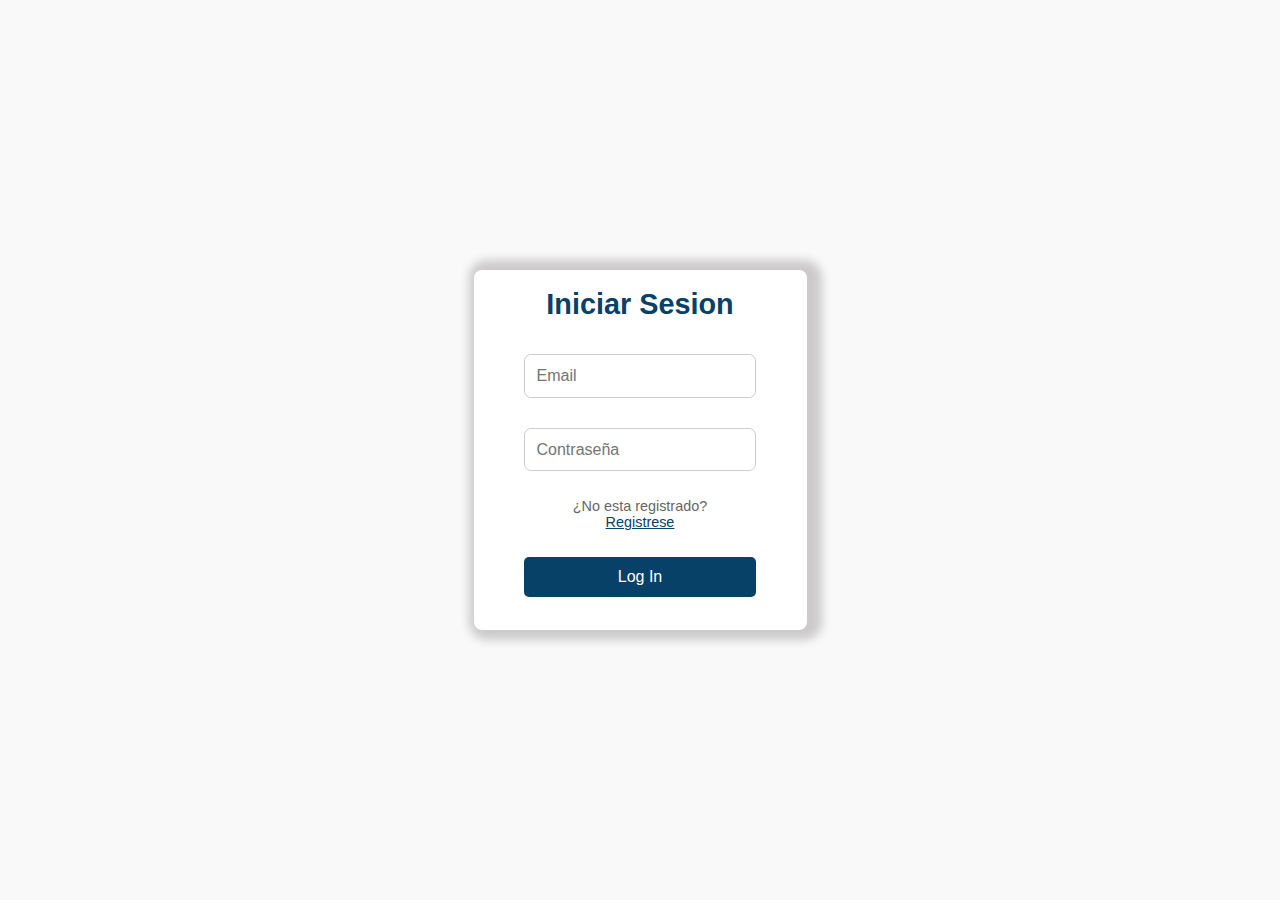
==== index.html @ da1e67c6 "Lo que tengo hasta ahora del proyecto" ====
<!DOCTYPE html>
<html lang="en">
<head>
    <meta charset="UTF-8">
    <title>Autoescuela</title>
    <link href="css/cssLogIn..css" rel="stylesheet">
    <link href="css/cssLogIn2.css" rel="stylesheet">
    <script src="js/claseUsuario.js"></script>
    <script src="js/JsLogIn.js"></script>
</head>
<body>
    <header>
        <h1></h1>
    </header>
<main>
    <div id="formLogIn">
    <form id="botonLogIn">
        <h2>Iniciar Sesion</h2>
        <input type="text" id="emailLogIn" placeholder="Email"><br>
        <input type="password" id="passwordLogIn" placeholder="Contraseña"><br>

        <label>¿No esta registrado? <br><a id="registrarse">Registrese</a> </label><br>
        <input type="submit"  value="Log In">
    </form>
</div>
<div id="formRegistrar">
    <form id="botonRegistrar">    
        <h2>Registrarse</h2>
        <input type="text" id="emailRegistrar" placeholder="Email"><br>
        <input type="password" id="contrasenaRegistrar" placeholder="Contraseña"><br>
        <p>Elige tu rol:</p>
        <select id="rolRegistrarse">
            <option>Alunmo</option>
            <option>Profesor</option>
            <option>Admin</option>
        </select><br>
        <label>¿Ya estas registrado?<br><a id="iniciarSesion">Iniciar Sesion</a></label>
        <input type="submit"  value="Registrar">
    </form>
</div>
</main>
</body>
<footer>
    <h1></h1>
</footer>

</html>
---- css/cssLogIn2.css ----
* {
    margin: 0;
    padding: 0;
    box-sizing: border-box;
}

body {
    font-family: Arial, sans-serif;
    background-color: #f9f9f9;
    color: #333;
    display: flex;
    justify-content: center;
    align-items: center;
    height: 100vh; 
    
}


header h1, footer h1 {
    display: none;
}


#formLogIn, #formRegistrar {
    width: 37vh;
    background-color: #fff;
    padding: 2vh;
    border-radius: 8px;
    box-shadow: 0px 4px 10px rgba(0, 0, 0, 0.1);
    display: none; 
    justify-content: center;
    box-shadow: 5px 0px 10px 10px rgb(204, 202, 202);
}

#formLogIn {
    display: flex; 
}

form h2 {
    font-size: 1.8rem;
    color: #074167;
    margin-bottom: 2vh;
    text-align: center;
}

form input, form select {
    width: 100%;
    margin: 15px 0;
    padding: 1.3vh;
    font-size: 1rem;
    border: 1px solid #ccc;
    border-radius: 7px;
}


form input:last-of-type {
    background-color: #074167;
    color: white;
    cursor: pointer;
    border: none;
    border-radius: 5px;
    padding: 1.2vh;
    margin-top: 3vh;
    transition: background-color 0.3s;
}

#formLogIn input:last-of-type{
    margin-top: 1vh;
}

form input:last-of-type:hover {
    background-color: #0a5879;
}
form input:focus {
    background-color: #95d2ec83;
}


form label a {
    color: #074167;
    text-decoration: underline;
    font-size: 0.9rem;
    cursor: pointer;
}

form label a:hover {
    color: #0a5879;
    text-decoration: none;
}


form label {
    font-size: 0.9rem;
    color: #666;
    display: block;
    margin-top: 1.3vh;
    text-align: center;
}
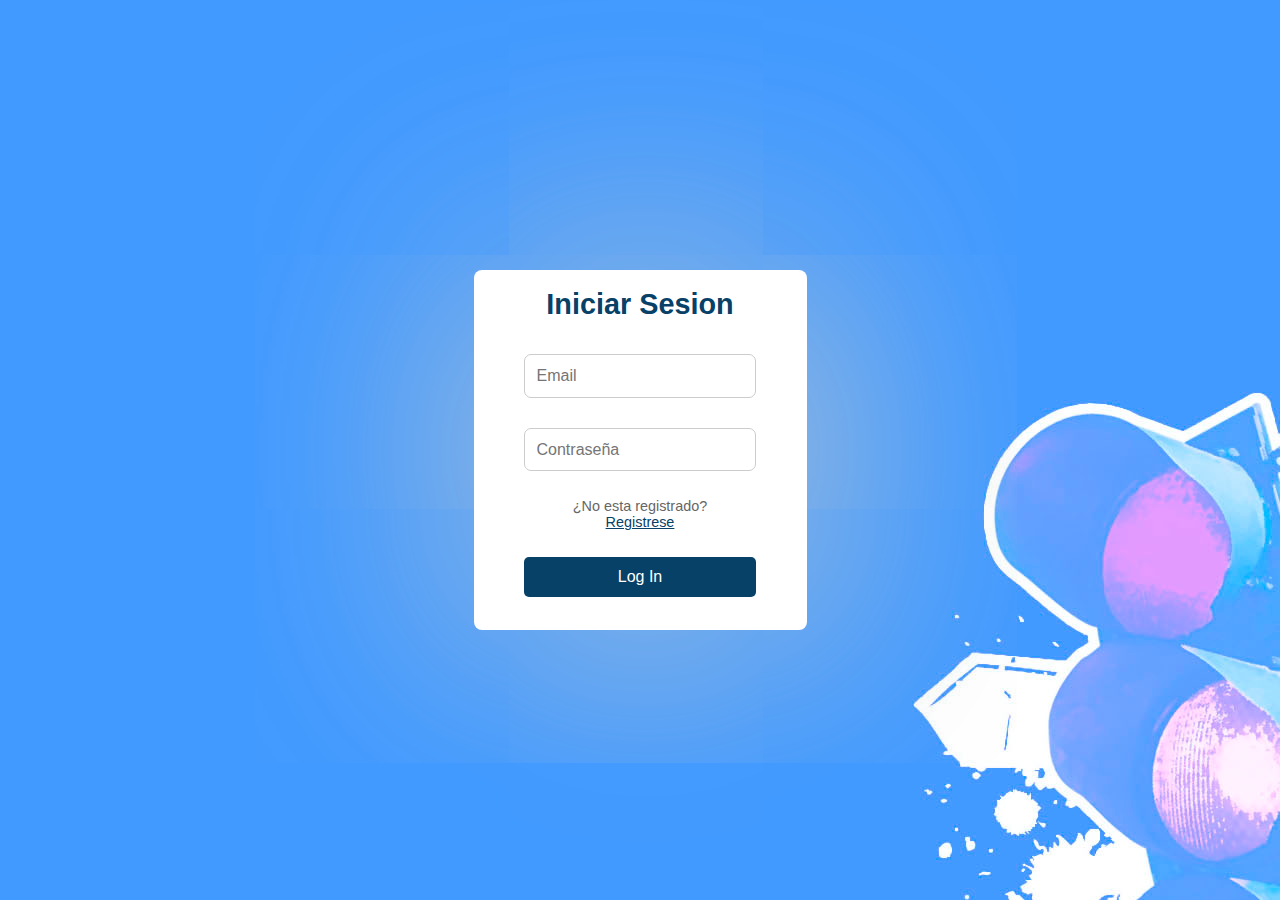
==== commit 6848ccbb: "No se muy bien que hago, AYUDA" ====
--- a/index.html
+++ b/index.html
@@ -3,8 +3,7 @@
 <head>
     <meta charset="UTF-8">
     <title>Autoescuela</title>
-    <link href="css/cssLogIn..css" rel="stylesheet">
-    <link href="css/cssLogIn2.css" rel="stylesheet">
+    <link href="css/cssLogIn.css" rel="stylesheet">
     <script src="js/claseUsuario.js"></script>
     <script src="js/JsLogIn.js"></script>
 </head>
@@ -32,7 +31,7 @@
         <select id="rolRegistrarse">
             <option>Alunmo</option>
             <option>Profesor</option>
-            <option>Admin</option>
+            
         </select><br>
         <label>¿Ya estas registrado?<br><a id="iniciarSesion">Iniciar Sesion</a></label>
         <input type="submit"  value="Registrar">
--- a/css/cssLogIn.css
+++ b/css/cssLogIn.css
@@ -0,0 +1,100 @@
+* {
+    margin: 0;
+    padding: 0;
+    box-sizing: border-box;
+}
+
+body {
+    font-family: Arial, sans-serif;
+    background-image: url(../imagenes/fondo_LogIn.jpg);
+    color: #333;
+    display: flex;
+    justify-content: center;
+    align-items: center;
+    height: 100vh; 
+    
+}
+
+
+header h1, footer h1 {
+    display: none;
+}
+
+
+#formLogIn, #formRegistrar {
+    width: 37vh;
+    background-color: #fff;
+    padding: 2vh;
+    border-radius: 8px;
+    display: none; 
+    justify-content: center;
+    box-shadow: 5px 2px 500px 10px rgb(204, 202, 202);
+}
+
+#formLogIn {
+    display: flex; 
+}
+
+form h2 {
+    font-size: 1.8rem;
+    color: #074167;
+    margin-bottom: 2vh;
+    text-align: center;
+}
+
+form input, form select {
+    width: 100%;
+    margin: 15px 0;
+    padding: 1.3vh;
+    font-size: 1rem;
+    border: 1px solid #ccc;
+    border-radius: 7px;
+}
+
+
+form input:last-of-type {
+    background-color: #074167;
+    color: white;
+    cursor: pointer;
+    border: none;
+    border-radius: 5px;
+    padding: 1.2vh;
+    margin-top: 3vh;
+    transition: background-color 0.3s;
+}
+
+#formLogIn input:last-of-type{
+    margin-top: 1vh;
+}
+
+form input:last-of-type:hover {
+    background-color: #0a5879;
+}
+form input:focus {
+    background-color: #a4daf183;
+}
+form input:last-of-type:focus {
+    background-color: #0a5879;
+}
+
+
+form label a {
+    color: #074167;
+    text-decoration: underline;
+    font-size: 0.9rem;
+    cursor: pointer;
+}
+
+form label a:hover {
+    color: #0a5879;
+    text-decoration: none;
+}
+
+
+form label {
+    font-size: 0.9rem;
+    color: #666;
+    display: block;
+    margin-top: 1.3vh;
+    text-align: center;
+}
